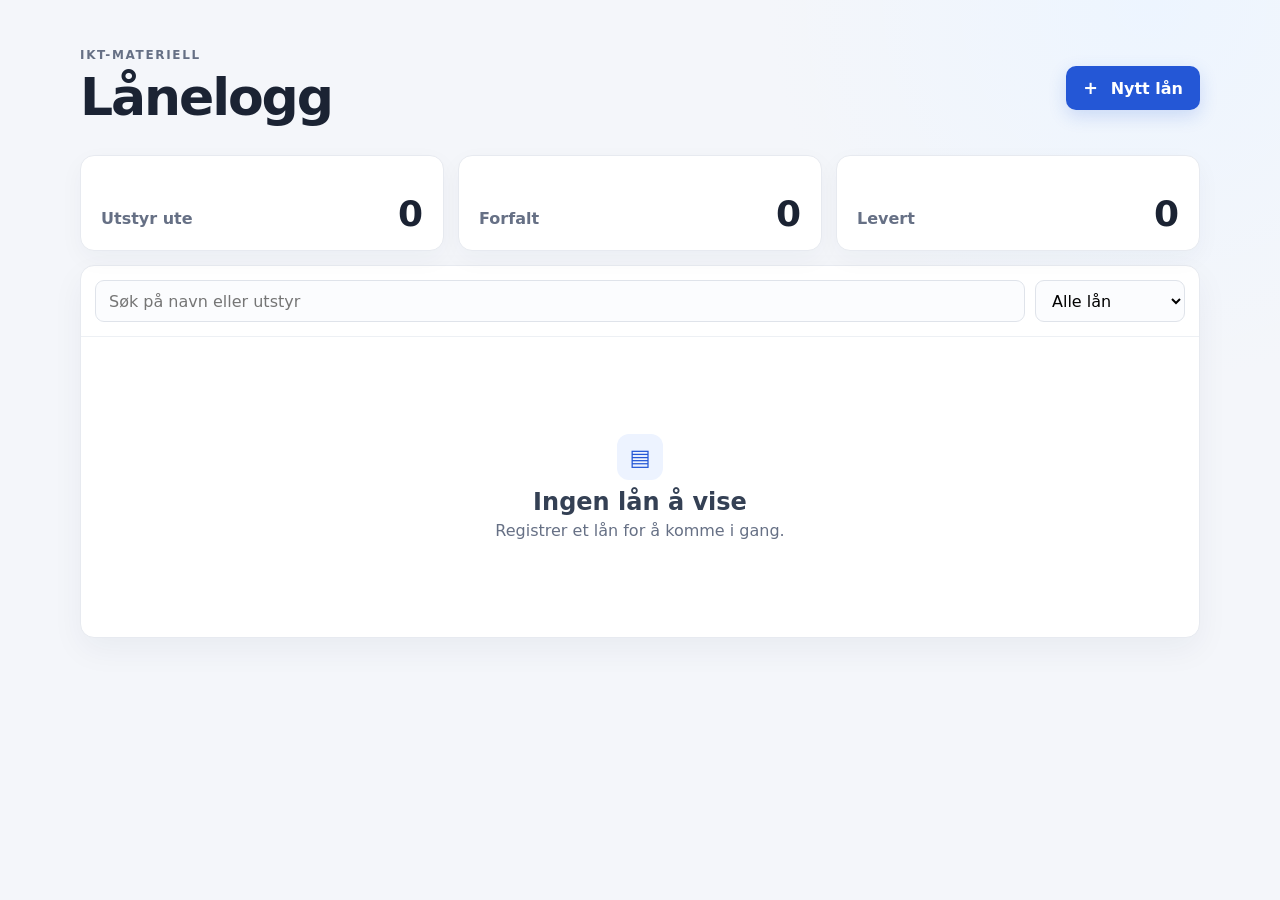
==== index.html @ 7ea16568 "first" ====
<!doctype html>
<html lang="nb">
  <head>
    <meta charset="UTF-8" />
    <meta name="viewport" content="width=device-width, initial-scale=1.0" />
    <title>Lånelogg – IKT-materiell</title>
    <link rel="stylesheet" href="styles.css" />
  </head>
  <body>
    <main class="app">
      <header class="topbar">
        <div>
          <p class="eyebrow">IKT-materiell</p>
          <h1>Lånelogg</h1>
        </div>
        <button class="primary-button" id="openFormButton" type="button">
          <span aria-hidden="true">+</span> Nytt lån
        </button>
      </header>

      <section class="stats" aria-label="Oversikt">
        <article>
          <p>Utstyr ute</p>
          <strong id="activeCount">0</strong>
        </article>
        <article>
          <p>Forfalt</p>
          <strong id="overdueCount">0</strong>
        </article>
        <article>
          <p>Levert</p>
          <strong id="returnedCount">0</strong>
        </article>
      </section>

      <section class="panel">
        <div class="toolbar">
          <label class="search">
            <span class="sr-only">Søk i låneloggen</span>
            <input id="searchInput" type="search" placeholder="Søk på navn eller utstyr" />
          </label>
          <select id="statusFilter" aria-label="Filtrer på status">
            <option value="all">Alle lån</option>
            <option value="active">Aktive lån</option>
            <option value="overdue">Forfalt</option>
            <option value="returned">Levert</option>
          </select>
        </div>

        <div class="table-wrap">
          <table>
            <thead>
              <tr>
                <th>Utstyr</th>
                <th>Låntaker</th>
                <th>Datoer</th>
                <th>Status</th>
                <th><span class="sr-only">Handlinger</span></th>
              </tr>
            </thead>
            <tbody id="loanList"></tbody>
          </table>
          <div class="empty-state" id="emptyState" hidden>
            <div class="empty-icon" aria-hidden="true">▤</div>
            <h2>Ingen lån å vise</h2>
            <p>Registrer et lån for å komme i gang.</p>
          </div>
        </div>
      </section>
    </main>

    <dialog id="loanDialog">
      <form id="loanForm" method="dialog">
        <div class="dialog-header">
          <div>
            <p class="eyebrow">Registrering</p>
            <h2>Nytt lån</h2>
          </div>
          <button class="icon-button" id="closeFormButton" type="button" aria-label="Lukk">×</button>
        </div>

        <div class="form-grid">
          <label>
            Låntaker
            <input name="borrower" required placeholder="Fornavn Etternavn" />
          </label>
          <label>
            Utstyr
            <input name="item" required placeholder="F.eks. Bærbar PC" />
          </label>
          <label>
            Serienummer <span>(valgfritt)</span>
            <input name="serial" placeholder="Serienummer eller merkelapp" />
          </label>
          <label>
            Utlånsdato
            <input name="loanDate" type="date" required />
          </label>
          <label>
            Forfallsdato
            <input name="dueDate" type="date" required />
          </label>
          <label>
            Merknad <span>(valgfritt)</span>
            <input name="note" placeholder="F.eks. med lader" />
          </label>
        </div>

        <div class="dialog-actions">
          <button class="secondary-button" id="cancelButton" type="button">Avbryt</button>
          <button class="primary-button" type="submit">Registrer lån</button>
        </div>
      </form>
    </dialog>

    <script src="app.js"></script>
  </body>
</html>
---- styles.css ----
:root {
  color-scheme: light;
  font-family: Inter, ui-sans-serif, system-ui, -apple-system, BlinkMacSystemFont, "Segoe UI", sans-serif;
  color: #1b2333;
  background: #f4f6fa;
  font-synthesis: none;
}

* { box-sizing: border-box; }

body {
  margin: 0;
  min-width: 320px;
  min-height: 100vh;
  background:
    radial-gradient(circle at 90% 0%, #edf5ff 0, transparent 24rem),
    #f4f6fa;
}

button, input, select { font: inherit; }

.app {
  width: min(1120px, calc(100% - 48px));
  margin: 0 auto;
  padding: 48px 0 64px;
}

.topbar {
  display: flex;
  align-items: center;
  justify-content: space-between;
  margin-bottom: 28px;
}

.eyebrow {
  margin: 0 0 5px;
  color: #667085;
  font-size: 0.75rem;
  font-weight: 800;
  letter-spacing: 0.14em;
  text-transform: uppercase;
}

h1, h2, p { margin-top: 0; }
h1 { margin-bottom: 0; font-size: clamp(2rem, 5vw, 3.25rem); letter-spacing: -0.04em; }
h2 { margin-bottom: 0; }

.primary-button, .secondary-button {
  border-radius: 10px;
  padding: 11px 16px;
  border: 1px solid transparent;
  cursor: pointer;
  font-weight: 750;
}

.primary-button {
  background: #2457d6;
  color: white;
  box-shadow: 0 6px 18px rgb(36 87 214 / 18%);
}

.primary-button:hover { background: #1e4bbb; }
.primary-button span { margin-right: 7px; font-size: 1.1rem; }

.stats {
  display: grid;
  grid-template-columns: repeat(3, 1fr);
  gap: 14px;
  margin-bottom: 14px;
}

.stats article {
  display: flex;
  align-items: end;
  justify-content: space-between;
  min-height: 96px;
  padding: 18px 20px;
  border: 1px solid #e7eaf0;
  border-radius: 14px;
  background: white;
  box-shadow: 0 8px 24px rgb(26 43 73 / 4%);
}

.stats p { margin-bottom: 4px; color: #667085; font-weight: 650; }
.stats strong { font-size: 2.25rem; line-height: 1; }

.panel {
  overflow: hidden;
  border: 1px solid #e7eaf0;
  border-radius: 14px;
  background: white;
  box-shadow: 0 12px 32px rgb(26 43 73 / 5%);
}

.toolbar {
  display: flex;
  gap: 10px;
  padding: 14px;
  border-bottom: 1px solid #edf0f4;
}

.search { flex: 1; }

.toolbar input, .toolbar select {
  height: 42px;
  border: 1px solid #dfe3ea;
  border-radius: 9px;
  background: #fbfcfe;
  outline: none;
}

.toolbar input { width: 100%; padding: 0 13px; }
.toolbar select { min-width: 150px; padding: 0 36px 0 12px; }
.toolbar input:focus, .toolbar select:focus, .form-grid input:focus {
  border-color: #6b92ea;
  box-shadow: 0 0 0 3px rgb(36 87 214 / 10%);
}

.table-wrap { overflow-x: auto; }
table { width: 100%; border-collapse: collapse; }
th {
  padding: 12px 18px;
  color: #7a8496;
  background: #fafbfc;
  font-size: 0.75rem;
  text-align: left;
  text-transform: uppercase;
  letter-spacing: 0.06em;
}
td { padding: 16px 18px; border-top: 1px solid #edf0f4; }

.item-name { display: block; font-weight: 800; }
.item-meta, .date-meta { display: block; margin-top: 3px; color: #7a8496; font-size: 0.82rem; }
.date-main { display: block; font-weight: 700; }

.status {
  display: inline-flex;
  align-items: center;
  gap: 7px;
  border-radius: 999px;
  padding: 6px 9px;
  font-size: 0.78rem;
  font-weight: 800;
}
.status::before { content: ""; width: 7px; height: 7px; border-radius: 50%; background: currentColor; }
.status-active { color: #2457d6; background: #edf3ff; }
.status-overdue { color: #b42318; background: #fff0ed; }
.status-returned { color: #087a55; background: #eaf8f3; }

.actions { text-align: right; white-space: nowrap; }
.text-button {
  border: 0;
  background: none;
  color: #2457d6;
  cursor: pointer;
  font-weight: 750;
}
.text-button.danger { margin-left: 8px; color: #a3a8b2; }
.text-button.danger:hover { color: #b42318; }

.empty-state {
  min-height: 300px;
  place-items: center;
  align-content: center;
  text-align: center;
  color: #667085;
}
.empty-state:not([hidden]) { display: grid; }
.empty-state h2 { margin: 8px 0 5px; color: #344054; }
.empty-state p { margin-bottom: 0; }
.empty-icon {
  display: grid;
  width: 46px;
  height: 46px;
  place-items: center;
  border-radius: 12px;
  background: #edf3ff;
  color: #2457d6;
  font-size: 1.4rem;
}

dialog {
  width: min(620px, calc(100% - 32px));
  border: 0;
  border-radius: 16px;
  padding: 0;
  box-shadow: 0 24px 70px rgb(12 25 54 / 24%);
}
dialog::backdrop { background: rgb(20 29 45 / 48%); backdrop-filter: blur(3px); }

.dialog-header {
  display: flex;
  justify-content: space-between;
  align-items: start;
  padding: 22px 24px 18px;
  border-bottom: 1px solid #edf0f4;
}
.icon-button {
  width: 36px;
  height: 36px;
  border: 0;
  border-radius: 8px;
  background: #f2f4f7;
  color: #667085;
  cursor: pointer;
  font-size: 1.35rem;
}

.form-grid {
  display: grid;
  grid-template-columns: 1fr 1fr;
  gap: 16px;
  padding: 22px 24px;
}
.form-grid label { color: #344054; font-size: 0.84rem; font-weight: 750; }
.form-grid label span { color: #98a2b3; font-weight: 500; }
.form-grid input {
  width: 100%;
  height: 43px;
  margin-top: 7px;
  border: 1px solid #dfe3ea;
  border-radius: 9px;
  padding: 0 12px;
  outline: none;
}
.form-grid label:last-child { grid-column: 1 / -1; }

.dialog-actions {
  display: flex;
  justify-content: flex-end;
  gap: 9px;
  padding: 14px 24px;
  border-top: 1px solid #edf0f4;
  background: #fafbfc;
}
.secondary-button { border-color: #dfe3ea; background: white; color: #344054; }

.sr-only {
  position: absolute;
  width: 1px;
  height: 1px;
  padding: 0;
  margin: -1px;
  overflow: hidden;
  clip: rect(0, 0, 0, 0);
  white-space: nowrap;
  border: 0;
}

@media (max-width: 680px) {
  .app { width: min(100% - 28px, 1120px); padding-top: 28px; }
  .topbar { align-items: end; }
  .topbar .primary-button { padding: 10px 12px; }
  .stats { grid-template-columns: 1fr; }
  .stats article { min-height: 76px; }
  .toolbar { flex-direction: column; }
  .toolbar select { width: 100%; }
  th:nth-child(3), td:nth-child(3) { display: none; }
  .form-grid { grid-template-columns: 1fr; }
  .form-grid label:last-child { grid-column: auto; }
  td { padding: 14px 12px; }
  th { padding: 10px 12px; }
}
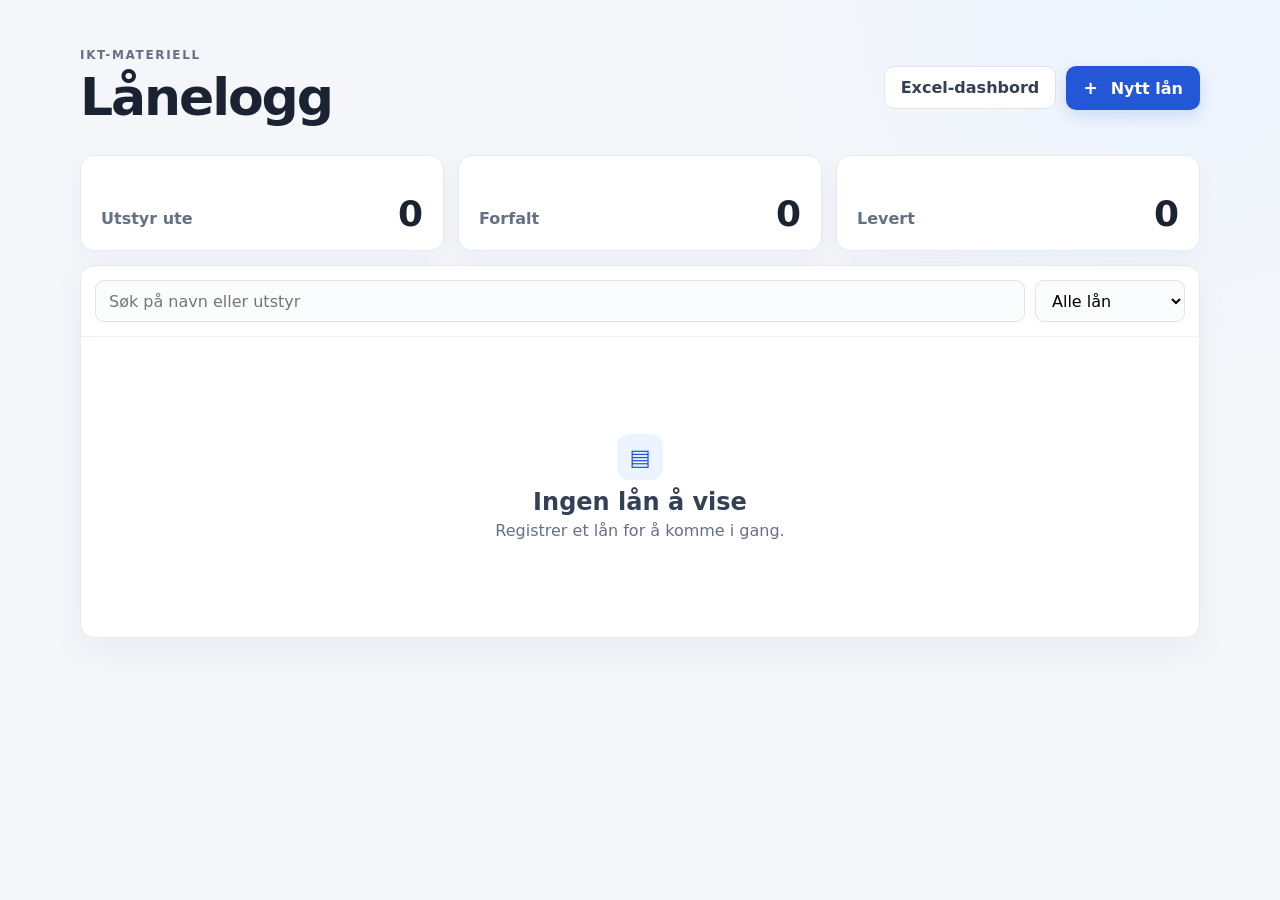
==== commit 041e351c: "Legg til Excel-dashbord Ny side (dashboard.html/.css/.js) som leser en Excel-fil i nettleseren og by" ====
--- a/index.html
+++ b/index.html
@@ -13,9 +13,12 @@
           <p class="eyebrow">IKT-materiell</p>
           <h1>Lånelogg</h1>
         </div>
-        <button class="primary-button" id="openFormButton" type="button">
-          <span aria-hidden="true">+</span> Nytt lån
-        </button>
+        <div class="topbar-actions">
+          <a class="secondary-button" href="dashboard.html">Excel-dashbord</a>
+          <button class="primary-button" id="openFormButton" type="button">
+            <span aria-hidden="true">+</span> Nytt lån
+          </button>
+        </div>
       </header>
 
       <section class="stats" aria-label="Oversikt">
--- a/styles.css
+++ b/styles.css
@@ -60,6 +60,9 @@
 }
 
 .primary-button:hover { background: #1e4bbb; }
+
+.topbar-actions { display: flex; flex-wrap: wrap; justify-content: flex-end; align-items: center; gap: 10px; }
+a.secondary-button { display: inline-block; text-decoration: none; }
 .primary-button span { margin-right: 7px; font-size: 1.1rem; }
 
 .stats {
